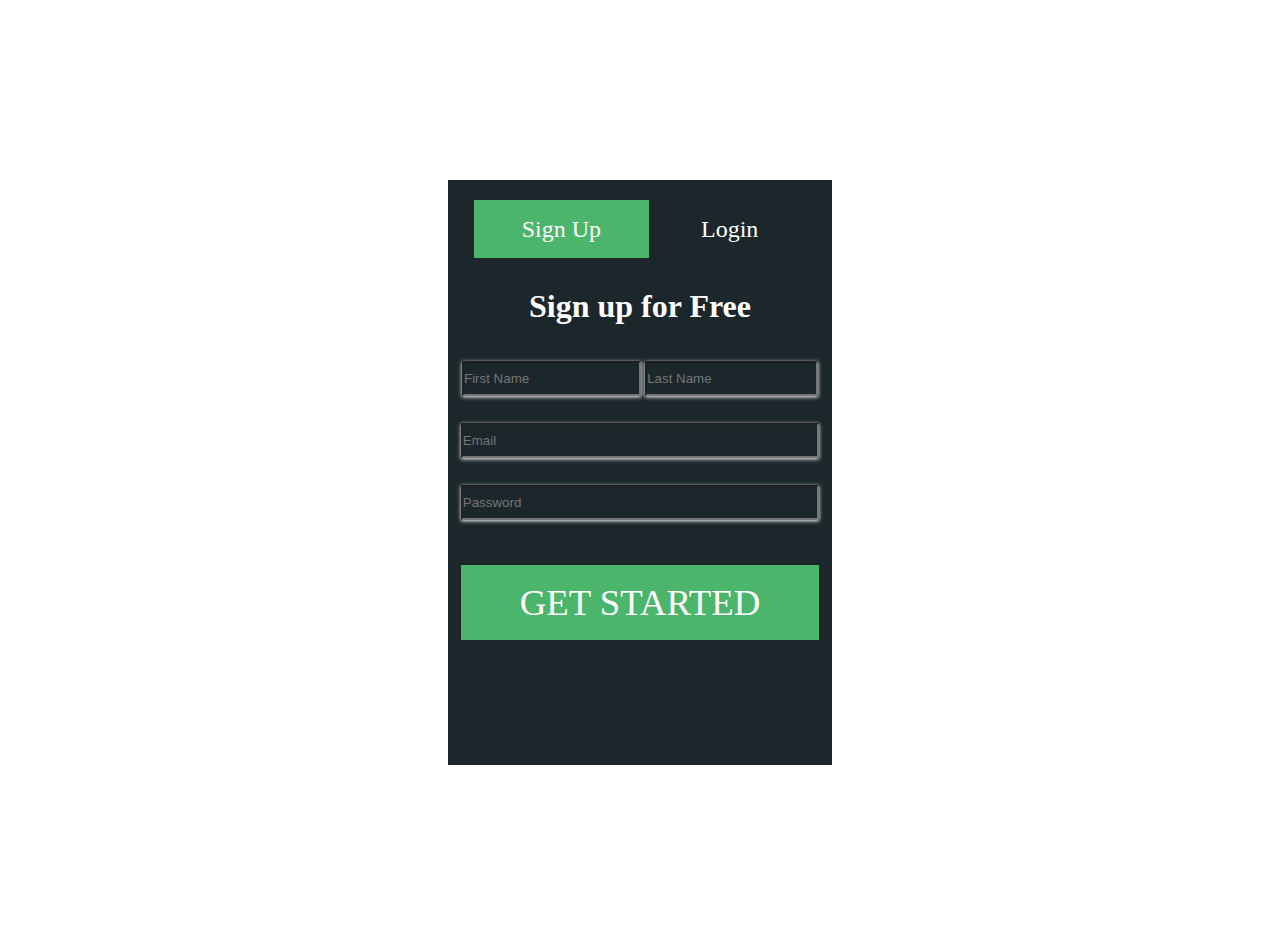
==== index.html @ 4daa4b5f "first commit" ====
<!DOCTYPE html>
<html lang="en">

<head>
    <meta charset="UTF-8">
    <meta http-equiv="X-UA-Compatible" content="IE=edge">
    <meta name="viewport" content="width=device-width, initial-scale=1.0">
    <link rel="stylesheet" href="assets/css/style.css">
    <title> Anmeldeformular Lev3_2</title>
</head>

<body>
    <main>
        <a href="#" class="signUp-active">Sign Up</a>
        <a href="assets/html/login.html" class="logIn-inactive">Login</a>
        <h2>Sign up for Free</h2>
        <form action="">
            <input type="text" name="name" id="" placeholder="First Name" required>
            <input type="text" name="surname" id="" placeholder="Last Name" required>
            <input type="email" name="email" id="" placeholder="Email" required>
            <input type="password" name="password" id="" placeholder="Password" required maxlength="8">
        </form>
        <a href="#" class="started">GET STARTED</a>
    </main>
</body>

</html>
---- assets/css/style.css ----
@import url('https://fonts.googleapis.com/css2?family=Fjalla+One&family=Playfair+Display:ital@1&family=Roboto+Mono&family=Rubik+Microbe&family=Titillium+Web&display=swap');

/* 
font-family: 'Fjalla One', sans-serif;
font-family: 'Playfair Display', serif;
font-family: 'Roboto Mono', monospace;
font-family: 'Rubik Microbe', cursive;
font-family: 'Titillium Web', sans-serif;

farbe #AAB8C3,#D8C164, #4A9EBE,#C198FB,#4BB56B,#68F33C,#1C272B
*/


/*============================
General Styles
=========================*/

* {
    margin: 0;
    padding: 0;
    box-sizing: border-box;
}

main {
    width: 30vw;
    height: 65vh;
    margin: 20vh auto;
    background-color: #1C272B;
    color: white;
    text-align: center;
    padding: 4vh 1% 0 1%;
}

main a:not(.password) {
    text-decoration: none;
    color: white;
}

.signUp-active,
.logIn-active {
    font-size: 1.5rem;
    background-color: #4BB56B;
    padding: 1rem 3rem;
}

.signUp-active:hover,
.logIn-active:hover {
    background-color: #68F33C;
}

.signUp-inactive,
.logIn-inactive {
    font-size: 1.5rem;
    padding: 1rem 3rem;
}

.signUp-inactive:hover,
.logIn-inactive:hover {
    background-color: #68F33C;
}

h2 {
    margin: 5vh 0 4vh 0;
    font-size: 2rem;
}

input[type="email"],
input[type="password"] {
    display: block;
    width: 28vw;
    margin: 0 auto;
    height: 35px;
    margin: 3vh 0 3vh 0;
    background-color: #1C272B;
}

input[name="name"] {
    right: 9px;
    height: 35px;
    width: 14vw;
    background-color: #1C272B;
}

input[name="surname"] {
    left: 9px;
    height: 35px;
    width: 13.5vw;
    background-color: #1C272B;
}

main form input {
    box-shadow: -0.5px 1px 4px white;
}

.login,
.started {
    display: block;
    margin-top: 5vh;
    font-size: 2.3rem;
    background-color: #4BB56B;
    padding: 1rem 3rem;
}

.login {
    margin-top: 7vh;
}

.password {
    position: relative;
    top: 20px;
    color: #4BB56B;
    display: block;
    text-align: right;
}
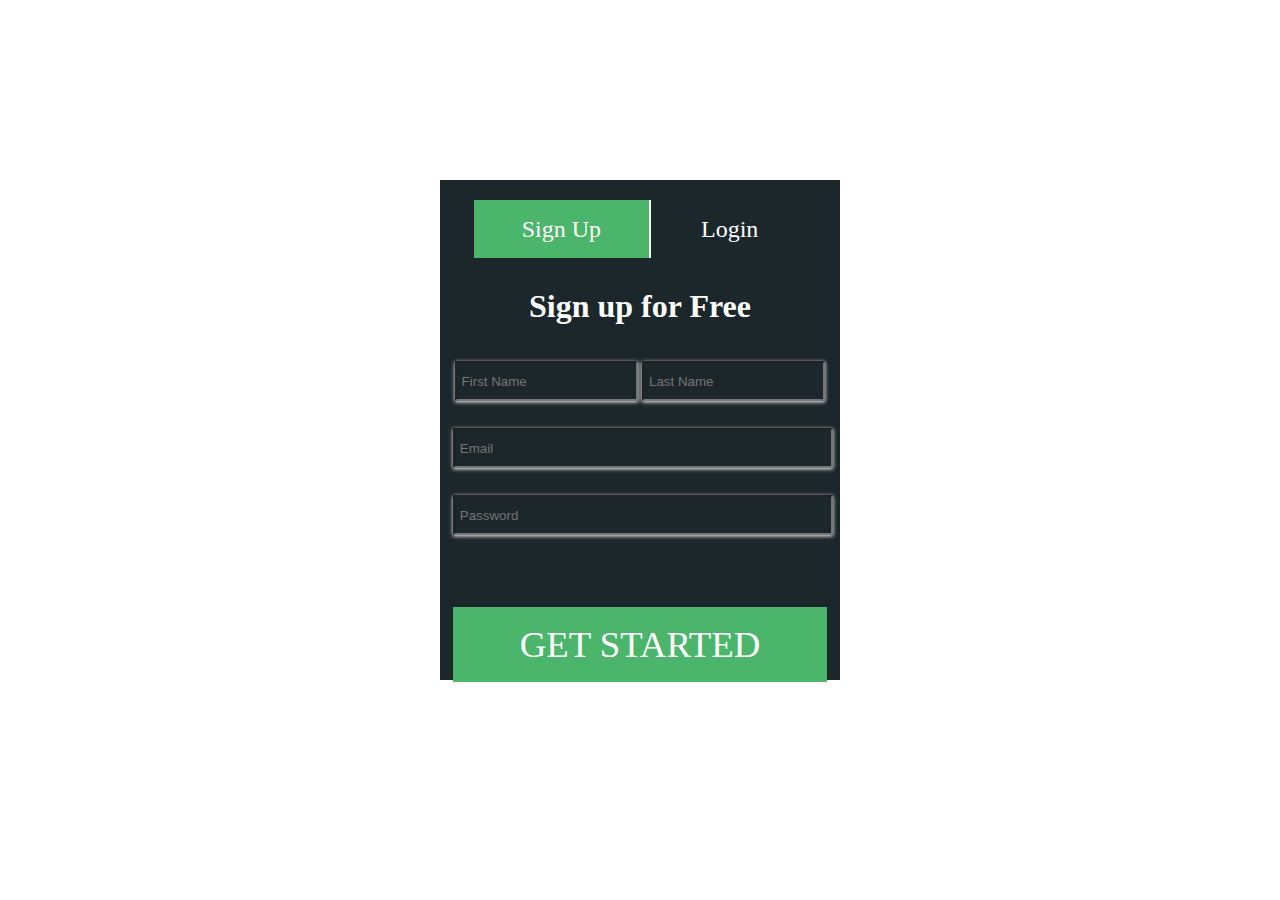
==== commit 4a423f61: "input-styling" ====
--- a/index.html
+++ b/index.html
@@ -10,7 +10,7 @@
 </head>
 
 <body>
-    <main>
+    <section>
         <a href="#" class="signUp-active">Sign Up</a>
         <a href="assets/html/login.html" class="logIn-inactive">Login</a>
         <h2>Sign up for Free</h2>
@@ -21,7 +21,7 @@
             <input type="password" name="password" id="" placeholder="Password" required maxlength="8">
         </form>
         <a href="#" class="started">GET STARTED</a>
-    </main>
+    </section>
 </body>
 
 </html>--- a/assets/css/style.css
+++ b/assets/css/style.css
@@ -21,9 +21,9 @@
     box-sizing: border-box;
 }
 
-main {
-    width: 30vw;
-    height: 65vh;
+section {
+    width: 400px;
+    height: 500px;
     margin: 20vh auto;
     background-color: #1C272B;
     color: white;
@@ -31,7 +31,7 @@
     padding: 4vh 1% 0 1%;
 }
 
-main a:not(.password) {
+section a:not(.password) {
     text-decoration: none;
     color: white;
 }
@@ -43,6 +43,16 @@
     padding: 1rem 3rem;
 }
 
+.signUp-active {
+    box-shadow: 2px 0 0 0 white;
+}
+
+
+/* 
+.logIn-active {
+    box-shadow: 2px 0 0 white;
+} */
+
 .signUp-active:hover,
 .logIn-active:hover {
     background-color: #68F33C;
@@ -53,6 +63,8 @@
     font-size: 1.5rem;
     padding: 1rem 3rem;
 }
+
+.logIn-inactive {}
 
 .signUp-inactive:hover,
 .logIn-inactive:hover {
@@ -67,42 +79,41 @@
 input[type="email"],
 input[type="password"] {
     display: block;
-    width: 28vw;
+    width: 380px;
     margin: 0 auto;
-    height: 35px;
+    height: 40px;
     margin: 3vh 0 3vh 0;
     background-color: #1C272B;
 }
 
 input[name="name"] {
-    right: 9px;
-    height: 35px;
-    width: 14vw;
+    height: 40px;
+    width: 49%;
     background-color: #1C272B;
 }
 
 input[name="surname"] {
-    left: 9px;
-    height: 35px;
-    width: 13.5vw;
+    height: 40px;
+    width: 49%;
     background-color: #1C272B;
 }
 
-main form input {
+form input {
     box-shadow: -0.5px 1px 4px white;
+    text-indent: 5px;
 }
 
 .login,
 .started {
     display: block;
-    margin-top: 5vh;
+    margin-top: 8vh;
     font-size: 2.3rem;
     background-color: #4BB56B;
     padding: 1rem 3rem;
 }
 
 .login {
-    margin-top: 7vh;
+    margin-top: 10.5vh;
 }
 
 .password {
